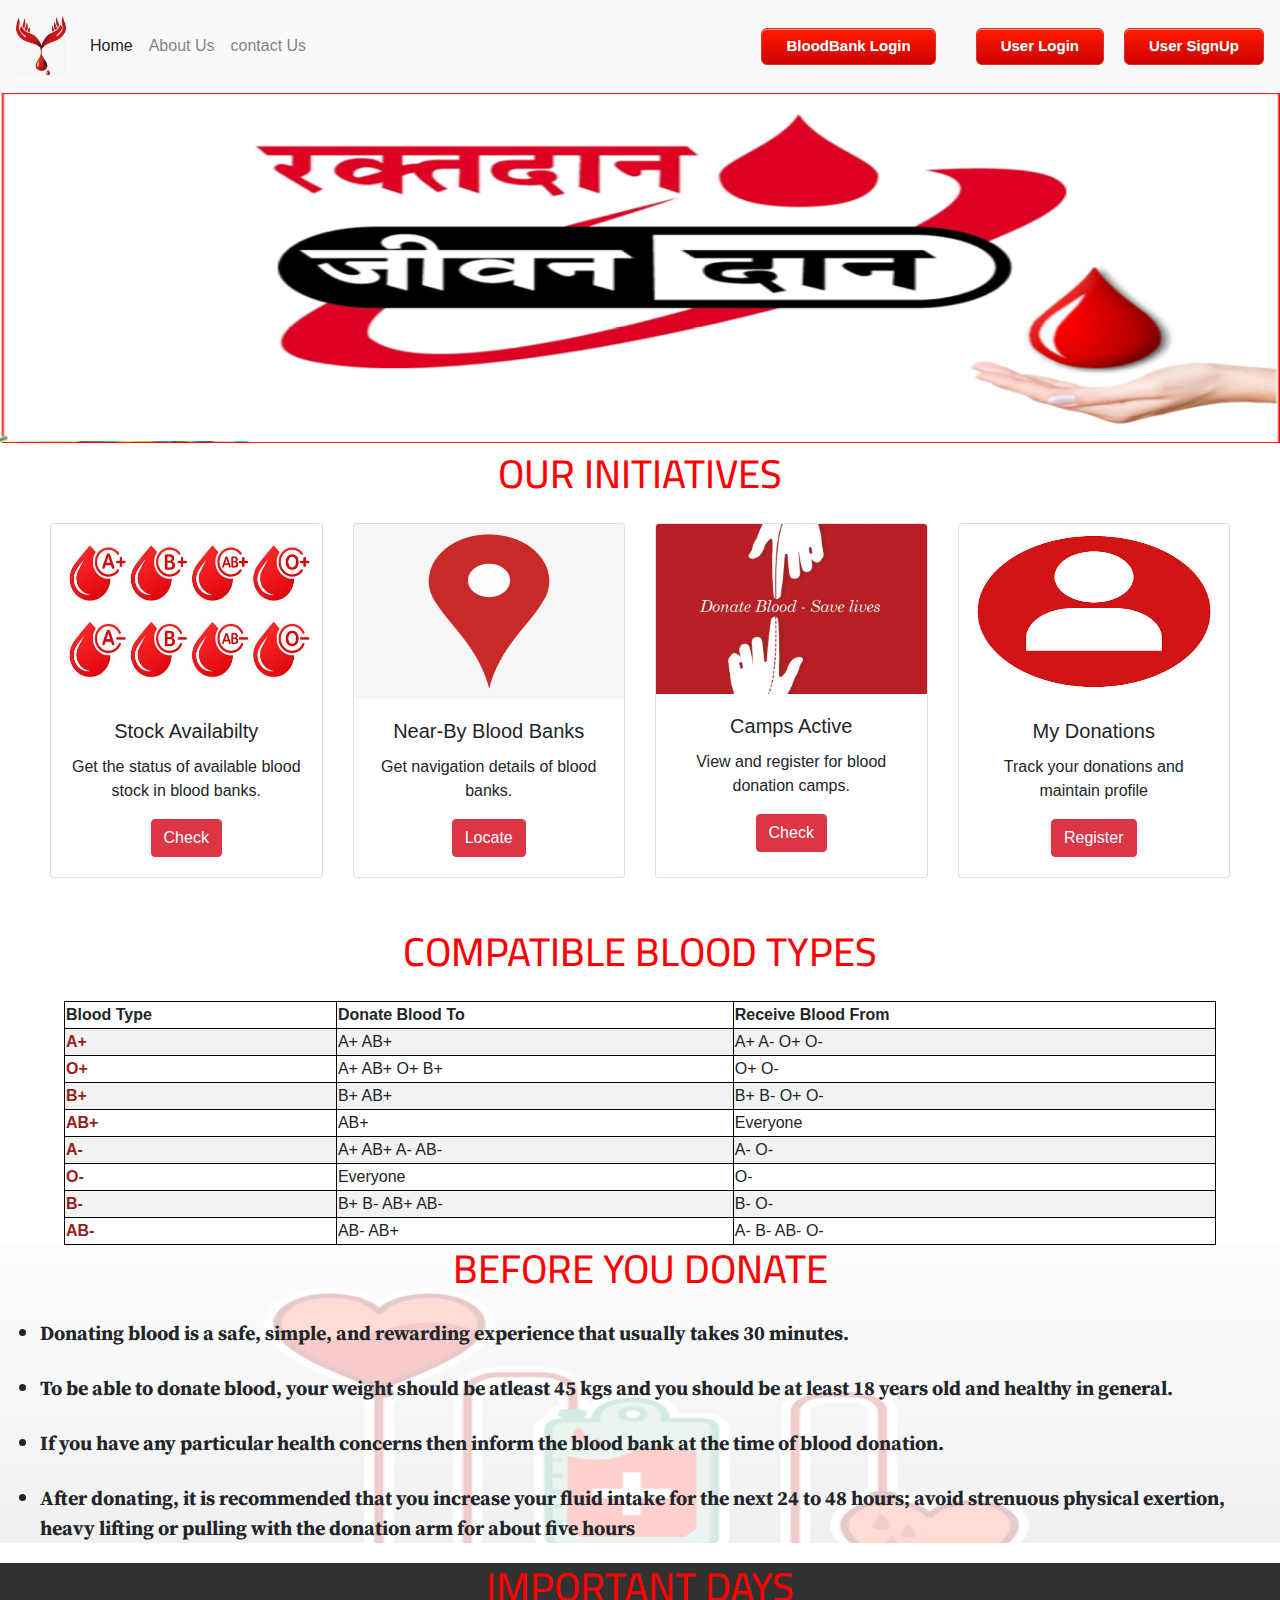
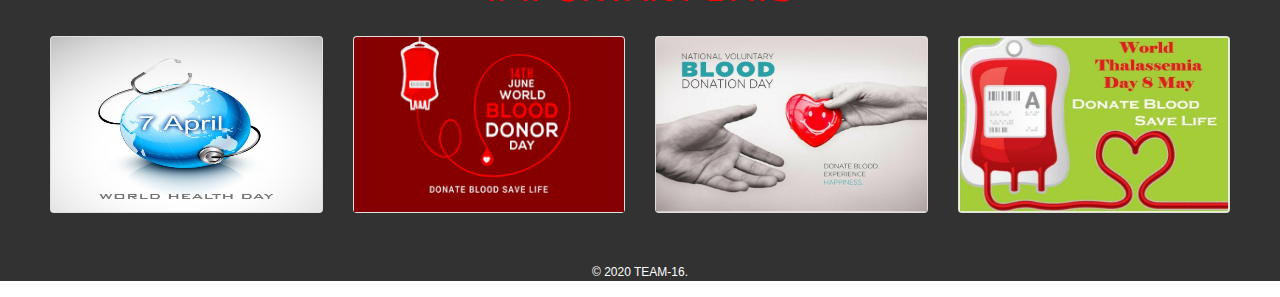
==== index.html @ d8049ed8 "Add files via upload" ====
<!DOCTYPE html>
<html lang="en" dir="ltr">

<head>
  <meta charset="utf-8">
  <title>WingsOfLife</title>
  <link rel="stylesheet" type="text/css" href="styles.css">
  <link rel="icon" href="redwings.jpg">
  <link rel="stylesheet" href="bootstrap.min.css">
  <link rel="stylesheet" href="https://maxcdn.bootstrapcdn.com/bootstrap/4.0.0/css/bootstrap.min.css" integrity="sha384-Gn5384xqQ1aoWXA+058RXPxPg6fy4IWvTNh0E263XmFcJlSAwiGgFAW/dAiS6JXm" crossorigin="anonymous">
  <link href="https://fonts.googleapis.com/css?family=Merriweather|Montserrat|Sacramento&display=swap" rel="stylesheet">
  <link href="https://fonts.googleapis.com/css?family=Cairo|Source+Serif+Pro&display=swap" rel="stylesheet">
</head>

<body>
  <nav class="navbar navbar-expand-lg navbar-light bg-light">
    <a class="navbar-brand" href=""><img src="redwings.jpg" alt="" width="50px" height="60px"> </a>
    <button class="navbar-toggler" type="button" data-toggle="collapse" data-target="#navbarSupportedContent" aria-controls="navbarSupportedContent" aria-expanded="false" aria-label="Toggle navigation">
      <span class="navbar-toggler-icon"></span>
    </button>

    <div class="collapse navbar-collapse" id="navbarTogglerDemo02">
      <ul class="navbar-nav mr-auto mt-2 mt-lg-0">
        <li class="nav-item active">
          <a class="nav-link" href="#">Home</a>
        </li>
        <li class="nav-item">
          <a class="nav-link" href="#">About Us</a>
        </li>
        <li class="nav-item">
          <a class="nav-link" href="#">contact Us</a>
        </li>
      </ul>
      <form class="form-inline my-2 my-lg-0">
        <a href="login.html" class="myButton" style="margin:20px;">BloodBank Login</a>
        <a href="login.html" class="myButton" style="margin:20px;">User Login</a>
        <a href="signup.html" class="myButton">User SignUp</a>


      </form>
    </div>
  </nav>

  <!--Carousel-->
  <div id="Myslider"  class="carousel slide" data-ride="carousel" data-interval="4000" data-pause="hover">
    <div class="carousel-inner">
      <div class="carousel-item active">
        <img class="d-block w-100" src="raktdaan.png" alt="First slide" height="350" width="42">
      </div>
      <div class="carousel-item ">
        <img class="d-block w-100" src="car4.jpg" alt="Second slide" height="350" width="42">
      </div>

      <div class="carousel-item ">
        <img class="d-block w-100" src="car1.jpg" alt="Second slide" height="350" width="42">
      </div>
      <div class="carousel-item">
        <img class="d-block w-100" src="car2.jpg" alt="Third slide" height="350" width="42">
      </div>
    </div>

  </div>






  <div class="services">
    <h1 class="title"> OUR INITIATIVES</h1>
    <!-- cards -->
    <div class="cardstarter">
      <div class="card-deck">

        <div class="card text-center" style="width: 18rem;">
          <img src="stockf.jpg" class="card-img-top" alt="..." height="175">
          <div class="card-body">
            <h5 class="card-title">Stock Availabilty</h5>
            <p class="card-text">Get the status of available blood stock in blood banks.</p>
            <a href="#" class="btn btn-danger">Check</a>
          </div>

        </div>

        <div class="card text-center" style="width: 18rem;">
          <img src="loc.png" class="card-img-top" alt="..." height="175">
          <div class="card-body">
            <h5 class="card-title">Near-By Blood Banks</h5>
            <p class="card-text">Get navigation details of blood banks.</p>
            <a href="#" class="btn btn-danger">Locate</a>
          </div>

        </div>


        <div class="card text-center" style="width: 18rem;">
          <img src="acamp.jpg" class="card-img-top" alt="..." height="170">
          <div class="card-body">
            <h5 class="card-title">Camps Active</h5>
            <p class="card-text">View and register for blood donation camps.</p>
            <a href="#" class="btn btn-danger">Check</a>
          </div>
        </div>

        <div class="card text-center" style="width: 18rem;">
          <img src="user.jpg" class="card-img-top" alt="..." height="175">
          <div class="card-body">
            <h5 class="card-title">My Donations</h5>
            <p class="card-text">Track your donations and maintain profile</p>
            <a href="#" class="btn btn-danger">Register</a>
          </div>

        </div>


      </div>
    </div>
  </div>

  <div class="compatible">
    <h1 class="title"> COMPATIBLE BLOOD TYPES</h1>
    <table class="tab data">


      <tr>
        <td class="data"><b>Blood Type</b></td>
        <td class="data"><b>Donate Blood To</b></td>
        <td class="data"><b>Receive Blood From</b></td>
      </tr>

      <tr>
        <td class="data"><span style="color:#961e1b"><b>A+</b></span></td>
        <td class="data">A+ AB+</td>
        <td class="data">A+ A- O+ O-</td>
      </tr>

      <tr>
        <td class="data"><span style="color:#961e1b"><b>O+</b></span></td>
        <td class="data">A+ AB+ O+ B+</td>
        <td class="data">O+ O-</td>
      </tr>

      <tr>
        <td class="data"><span style="color:#961e1b"><b>B+</b></span></td>
        <td class="data">B+ AB+</td>
        <td class="data">B+ B- O+ O-</td>
      </tr>

      <tr>
        <td class="data"><span style="color:#961e1b"><b>AB+</b></span></td>
        <td class="data">AB+</td>
        <td class="data">Everyone</td>
      </tr>

      <tr>
        <td class="data"><span style="color:#961e1b"><b>A-</b></span></td>
        <td class="data">A+ AB+ A- AB-</td>
        <td class="data">A- O-</td>
      </tr>

      <tr>
        <td class="data"><span style="color:#961e1b"><b>O-</b></span></td>
        <td class="data">Everyone</td>
        <td class="data">O-</td>
      </tr>

      <tr>
        <td class="data"><span style="color:#961e1b"><b>B-</b></span></td>
        <td class="data">B+ B- AB+ AB-</td>
        <td class="data">B- O-</td>
      </tr>

      <tr>
        <td class="data"><span style="color:#961e1b"><b>AB-</b></span></td>
        <td class="data">AB- AB+</td>
        <td class="data">A- B- AB- O-</td>
      </tr>

    </table>

  </div>

  <div class="facts">
    <h1 class="title"> BEFORE YOU DONATE</h1>
    <ul class="before">
      <li class="list"> Donating blood is a safe, simple, and rewarding experience that usually takes 30 minutes.</li>

      <li class="list">
        To be able to donate blood, your weight should be atleast 45 kgs and you should be at least 18 years old and healthy in general.
      </li>

      <li class="list">
        If you have any particular health concerns then inform the blood bank at the time of blood donation.
      </li>

      <li class="list">
        After donating, it is recommended that you increase your fluid intake for the next 24 to 48 hours; avoid strenuous physical exertion, heavy lifting or pulling with the donation arm for about five hours</li>
    </ul>

  </div>

  <div class="footer">
    <h1 class="title">IMPORTANT DAYS</h1>
    <div class="impdays">

      <div class="cardstarter">
        <div class="card-deck">

          <div class="card text-center" style="width: 18rem;">
            <img src="worldhealthday.jpg" class="card-img-top" alt="..." height="175">

          </div>

          <div class="card text-center" style="width: 18rem;">
            <img src="worldDonationDay.png" class="card-img-top" alt="..." height="175">


          </div>


          <div class="card text-center" style="width: 18rem;">
            <img src="vol.jpeg" class="card-img-top" alt="..." height="175">

          </div>

          <div class="card text-center" style="width: 18rem;">
            <img src="thal.jpeg" class="card-img-top" alt="..." height="175">


          </div>


        </div>
      </div>


    </div>
    <p class="c">© 2020 TEAM-16.</p>
  </div>



  <script src="https://code.jquery.com/jquery-3.2.1.slim.min.js" integrity="sha384-KJ3o2DKtIkvYIK3UENzmM7KCkRr/rE9/Qpg6aAZGJwFDMVNA/GpGFF93hXpG5KkN" crossorigin="anonymous"></script>
  <script src="https://cdnjs.cloudflare.com/ajax/libs/popper.js/1.12.9/umd/popper.min.js" integrity="sha384-ApNbgh9B+Y1QKtv3Rn7W3mgPxhU9K/ScQsAP7hUibX39j7fakFPskvXusvfa0b4Q" crossorigin="anonymous"></script>
  <script src="https://maxcdn.bootstrapcdn.com/bootstrap/4.0.0/js/bootstrap.min.js" integrity="sha384-JZR6Spejh4U02d8jOt6vLEHfe/JQGiRRSQQxSfFWpi1MquVdAyjUar5+76PVCmYl" crossorigin="anonymous"></script>


</body>

</html>
---- styles.css ----
.myButton {
	box-shadow:inset 0 1px 0 0 #f29c93;
	background:linear-gradient(to bottom, #fe1a00 5%, #ce0100 100%);
	background-color:#fe1a00;
	border-radius:6px;
	border:1px solid #d83526;
	display:inline-block;
	cursor:pointer;
	color:#ffffff;
	font-family:Arial;
	font-size:15px;
	font-weight:bold;
	padding:6px 24px;
	text-decoration:none;
	text-shadow:0 1px 0 #b23e35;
}



.myButton:hover {
	background:linear-gradient(to bottom, #ce0100 5%, #fe1a00 100%);
	background-color:#ce0100;
}
.myButton:active {
	position:relative;
	top:1px;
}

.slide{
  margin-right: 10px;
}
.cardstarter{
	margin-top: 25px;
	margin-bottom: 50px;
	margin-left: 50px;
	margin-right: 50px;
}

.caro{
  width: 75%;
}

.facts{
  background-image: url("factbg.jpg");
  background-size: 100% 400px;
  margin-bottom: 0;
}

.data{
  border: 1px solid black;
}
.tab{
  margin-top: 25px;
  margin-left: auto;
  margin-right: auto;
  width:90%;
}
tr:nth-child(even) {background-color: #f2f2f2;}

.list{
  margin-top: 25px;
  font-weight: bold;
  font-size: 20px;
  font-family: 'Source Serif Pro', serif;
}

.before{
  margin-top: 25px;
}

.title{
   text-align: center;
   margin: 50 auto 0 auto;
   color: red;
   font-family: 'Cairo', sans-serif;
}

#Myslider{

  width: 100%;
  height: 35%;
  display: inline-block;

}
.footer{
  margin-top: 20px;
  background-color: #323232;
}
.c{
  color: white;
  text-align: center;
  font-size: 12px;
}
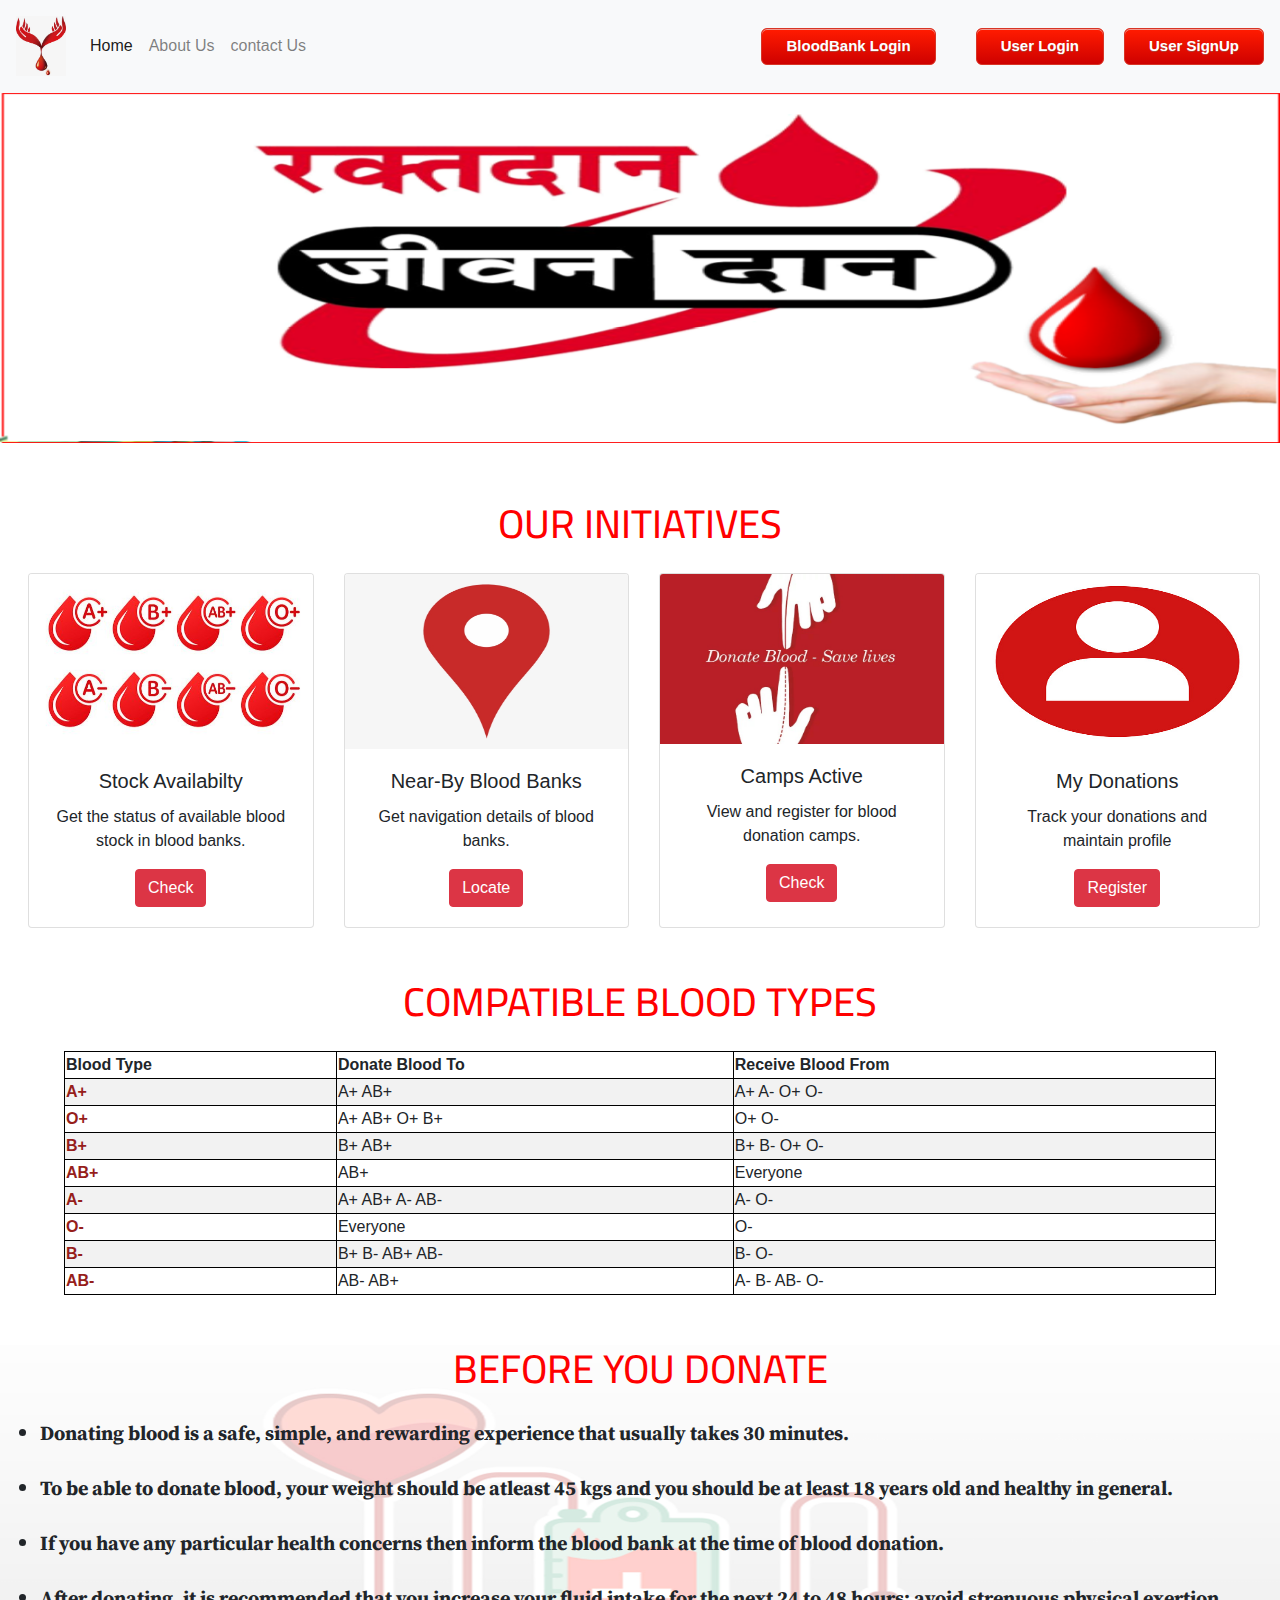
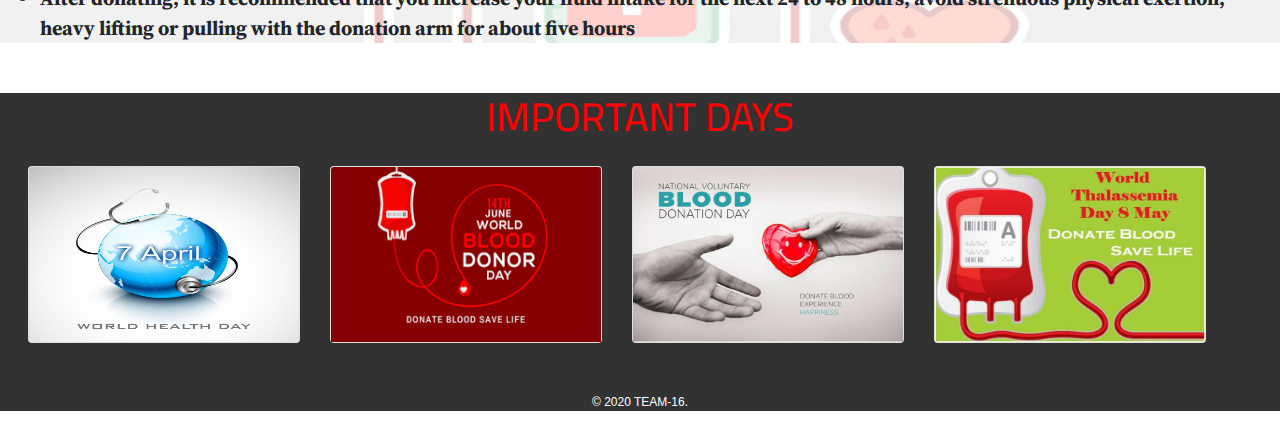
==== commit 2af67f11: "Add files via upload" ====
--- a/index.html
+++ b/index.html
@@ -42,7 +42,7 @@
   </nav>
 
   <!--Carousel-->
-  <div id="Myslider"  class="carousel slide" data-ride="carousel" data-interval="4000" data-pause="hover">
+  <div id="Myslider" class="carousel slide" data-ride="carousel" data-interval="4000" data-pause="hover">
     <div class="carousel-inner">
       <div class="carousel-item active">
         <img class="d-block w-100" src="raktdaan.png" alt="First slide" height="350" width="42">
@@ -205,29 +205,29 @@
 
       <div class="cardstarter">
         <div class="card-deck">
-
-          <div class="card text-center" style="width: 18rem;">
-            <img src="worldhealthday.jpg" class="card-img-top" alt="..." height="175">
-
-          </div>
-
-          <div class="card text-center" style="width: 18rem;">
-            <img src="worldDonationDay.png" class="card-img-top" alt="..." height="175">
-
-
-          </div>
-
-
-          <div class="card text-center" style="width: 18rem;">
-            <img src="vol.jpeg" class="card-img-top" alt="..." height="175">
-
-          </div>
-
-          <div class="card text-center" style="width: 18rem;">
-            <img src="thal.jpeg" class="card-img-top" alt="..." height="175">
-
-
-          </div>
+          <a href="https://en.wikipedia.org/wiki/World_Health_Day">
+            <div class="card text-center" style="width: 17rem;">
+              <img src="worldhealthday.jpg" class="card-img-top" alt="..." height="175" width="100">
+            </div>
+          </a>
+
+          <a href="https://en.wikipedia.org/wiki/World_Blood_Donor_Day">
+            <div class="card text-center" style="width: 17rem;">
+              <img src="worldDonationDay.png" class="card-img-top" alt="..." height="175" width="100">
+            </div>
+          </a>
+
+          <a href="http://www.sankalpindia.net/news/why-1st-october-celebrated-national-voluntary-blood-donor-day">
+            <div class="card text-center" style="width: 17rem;">
+              <img src="vol.jpeg" class="card-img-top" alt="..." height="175" width="100">
+            </div>
+          </a>
+
+          <a href="https://www.nhp.gov.in/international-thalassaemia-day_pg">
+            <div class="card text-center" style="width: 17rem;">
+              <img src="thal.jpeg" class="card-img-top" alt="..." height="175" width="100">
+            </div>
+          </a>
 
 
         </div>
--- a/styles.css
+++ b/styles.css
@@ -26,24 +26,19 @@
 	top:1px;
 }
 
-.slide{
-  margin-right: 10px;
-}
+
 .cardstarter{
 	margin-top: 25px;
 	margin-bottom: 50px;
-	margin-left: 50px;
-	margin-right: 50px;
+	margin-left: 28px;
+	margin-right: 20px;
 }
 
-.caro{
-  width: 75%;
-}
 
 .facts{
   background-image: url("factbg.jpg");
   background-size: 100% 400px;
-  margin-bottom: 0;
+  margin-bottom: 0px;
 }
 
 .data{
@@ -70,7 +65,7 @@
 
 .title{
    text-align: center;
-   margin: 50 auto 0 auto;
+   margin: 50px auto 0 auto;
    color: red;
    font-family: 'Cairo', sans-serif;
 }
@@ -83,7 +78,7 @@
 
 }
 .footer{
-  margin-top: 20px;
+  margin-top: 50px;
   background-color: #323232;
 }
 .c{
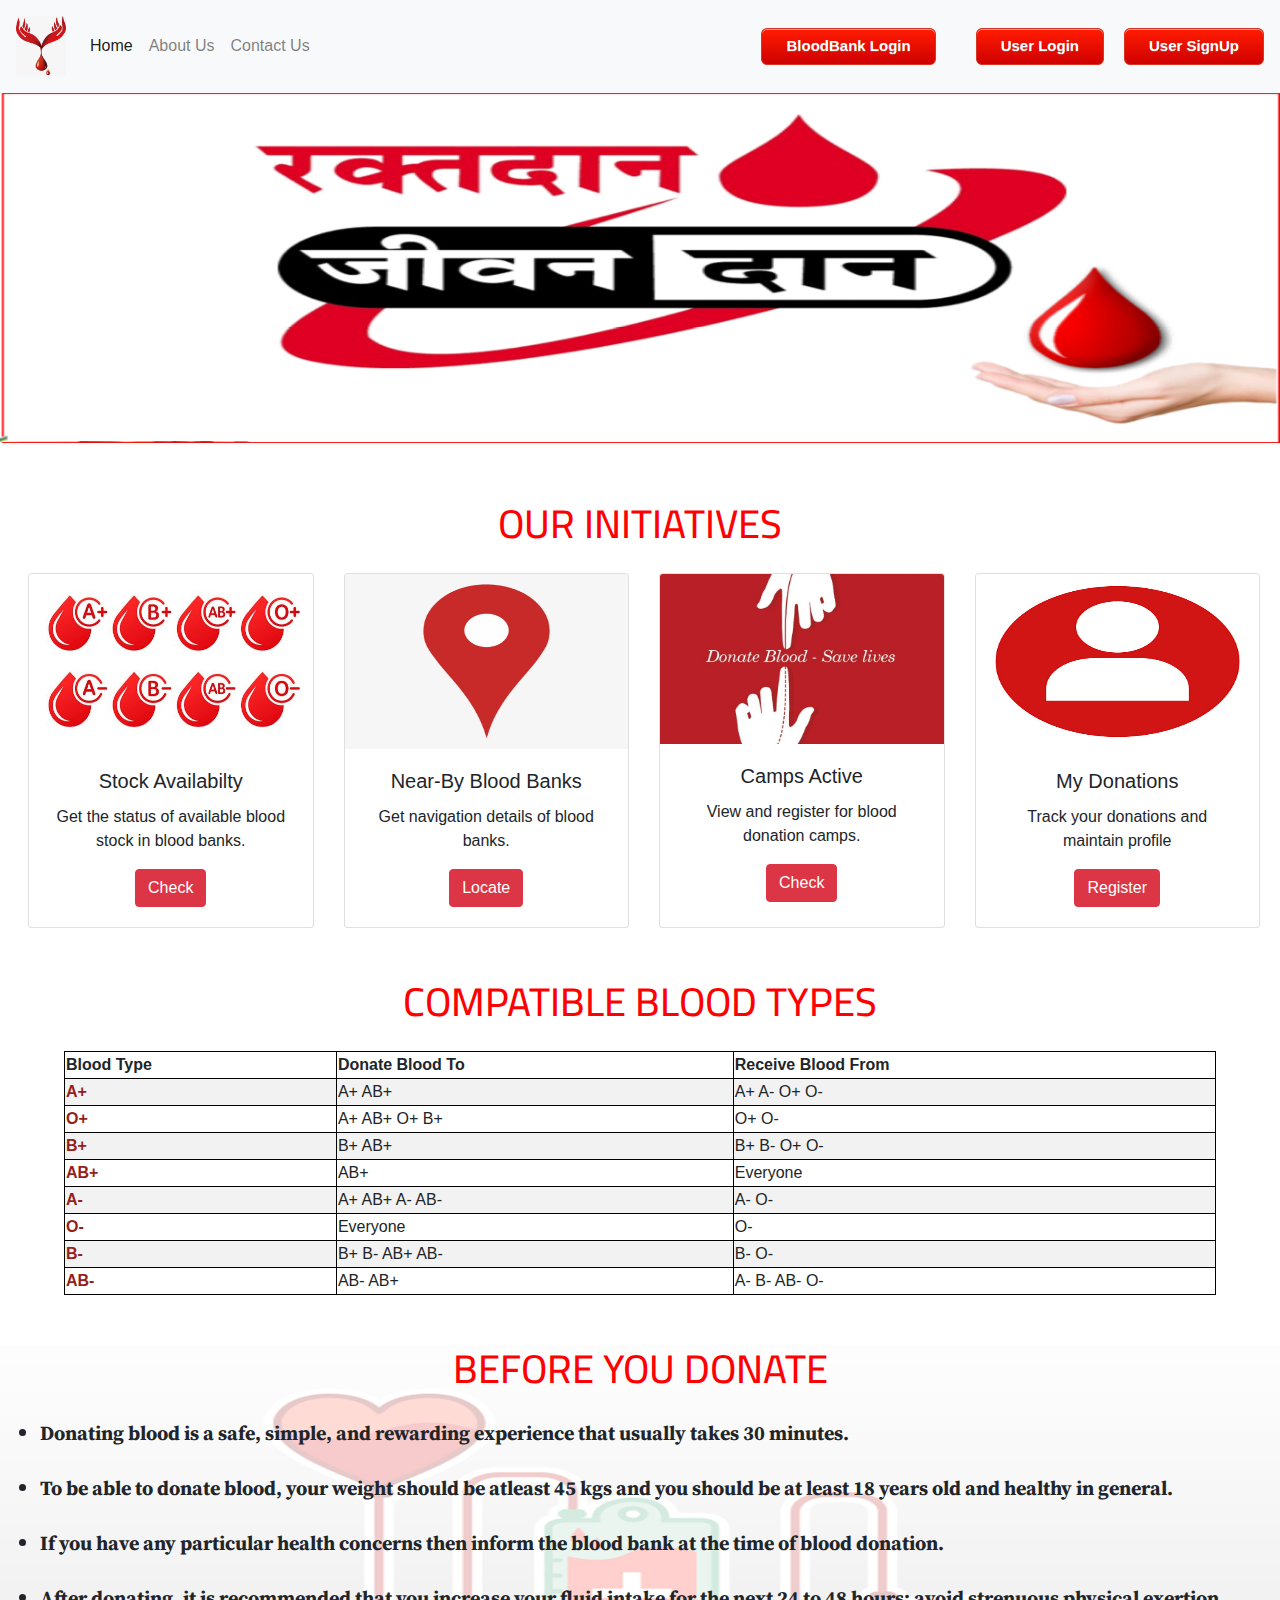
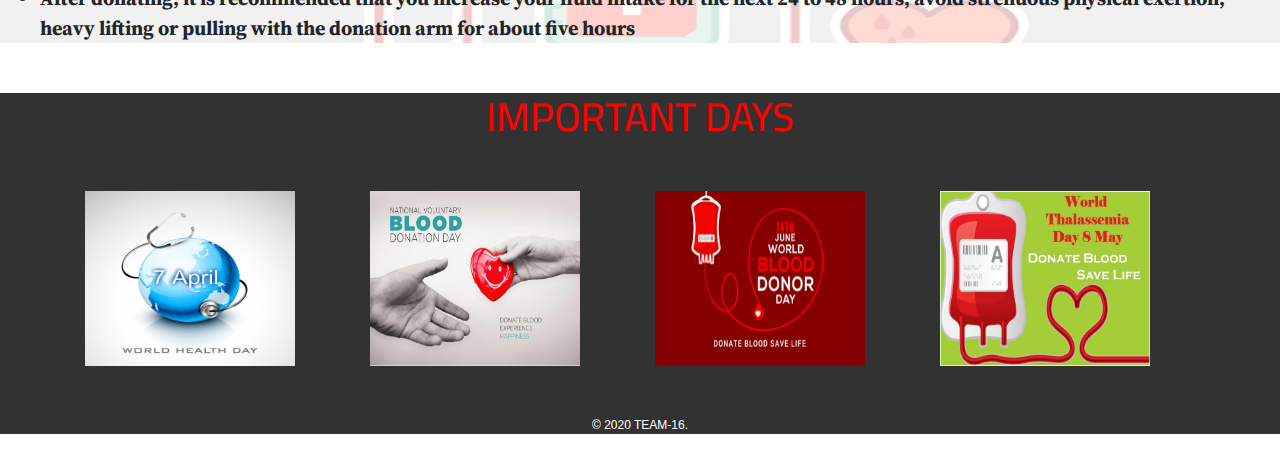
==== commit 35c8d27c: "Add files via upload" ====
--- a/index.html
+++ b/index.html
@@ -28,7 +28,7 @@
           <a class="nav-link" href="#">About Us</a>
         </li>
         <li class="nav-item">
-          <a class="nav-link" href="#">contact Us</a>
+          <a class="nav-link" href="contact.html">Contact Us</a>
         </li>
       </ul>
       <form class="form-inline my-2 my-lg-0">
@@ -87,7 +87,7 @@
           <div class="card-body">
             <h5 class="card-title">Near-By Blood Banks</h5>
             <p class="card-text">Get navigation details of blood banks.</p>
-            <a href="#" class="btn btn-danger">Locate</a>
+            <a href="map/index.html" class="btn btn-danger">Locate</a>
           </div>
 
         </div>
@@ -202,36 +202,26 @@
   <div class="footer">
     <h1 class="title">IMPORTANT DAYS</h1>
     <div class="impdays">
-
-      <div class="cardstarter">
-        <div class="card-deck">
-          <a href="https://en.wikipedia.org/wiki/World_Health_Day">
-            <div class="card text-center" style="width: 17rem;">
-              <img src="worldhealthday.jpg" class="card-img-top" alt="..." height="175" width="100">
-            </div>
-          </a>
-
-          <a href="https://en.wikipedia.org/wiki/World_Blood_Donor_Day">
-            <div class="card text-center" style="width: 17rem;">
-              <img src="worldDonationDay.png" class="card-img-top" alt="..." height="175" width="100">
-            </div>
-          </a>
-
-          <a href="http://www.sankalpindia.net/news/why-1st-october-celebrated-national-voluntary-blood-donor-day">
-            <div class="card text-center" style="width: 17rem;">
-              <img src="vol.jpeg" class="card-img-top" alt="..." height="175" width="100">
-            </div>
-          </a>
-
-          <a href="https://www.nhp.gov.in/international-thalassaemia-day_pg">
-            <div class="card text-center" style="width: 17rem;">
-              <img src="thal.jpeg" class="card-img-top" alt="..." height="175" width="100">
-            </div>
-          </a>
-
-
-        </div>
-      </div>
+      <div class="container">
+        <div class="row space">
+          <div class="col-lg-3 col-sm-6 thumbnail">
+            <a href="https://en.wikipedia.org/wiki/World_Health_Day" ><img src="worldhealthday.jpg" alt="..." height=175px width=210px></a>
+          </div>
+          <div class="col-lg-3 col-sm-6 thumbnail">
+            <a href="http://www.sankalpindia.net/news/why-1st-october-celebrated-national-voluntary-blood-donor-day"><img src="vol.jpeg"  alt="..." height=175px width=210px></a>
+          </div>
+          <div class="col-lg-3 col-sm-6 thumbnail">
+            <a href="https://en.wikipedia.org/wiki/World_Blood_Donor_Day" ><img src="worldDonationDay.png"alt="..." height=175px width=210px></a>
+          </div>
+          <div class="col-lg-3 col-sm-6 thumbnail">
+            <a href="https://www.nhp.gov.in/international-thalassaemia-day_pg"><img src="thal.jpeg"alt="..." height=175px width=210px></a>
+          </div>
+
+
+        </div>
+      </div>
+
+
 
 
     </div>
--- a/styles.css
+++ b/styles.css
@@ -15,7 +15,9 @@
 	text-shadow:0 1px 0 #b23e35;
 }
 
-
+.space{
+	margin: 50px 10px 50px 10px;
+}
 
 .myButton:hover {
 	background:linear-gradient(to bottom, #ce0100 5%, #fe1a00 100%);
